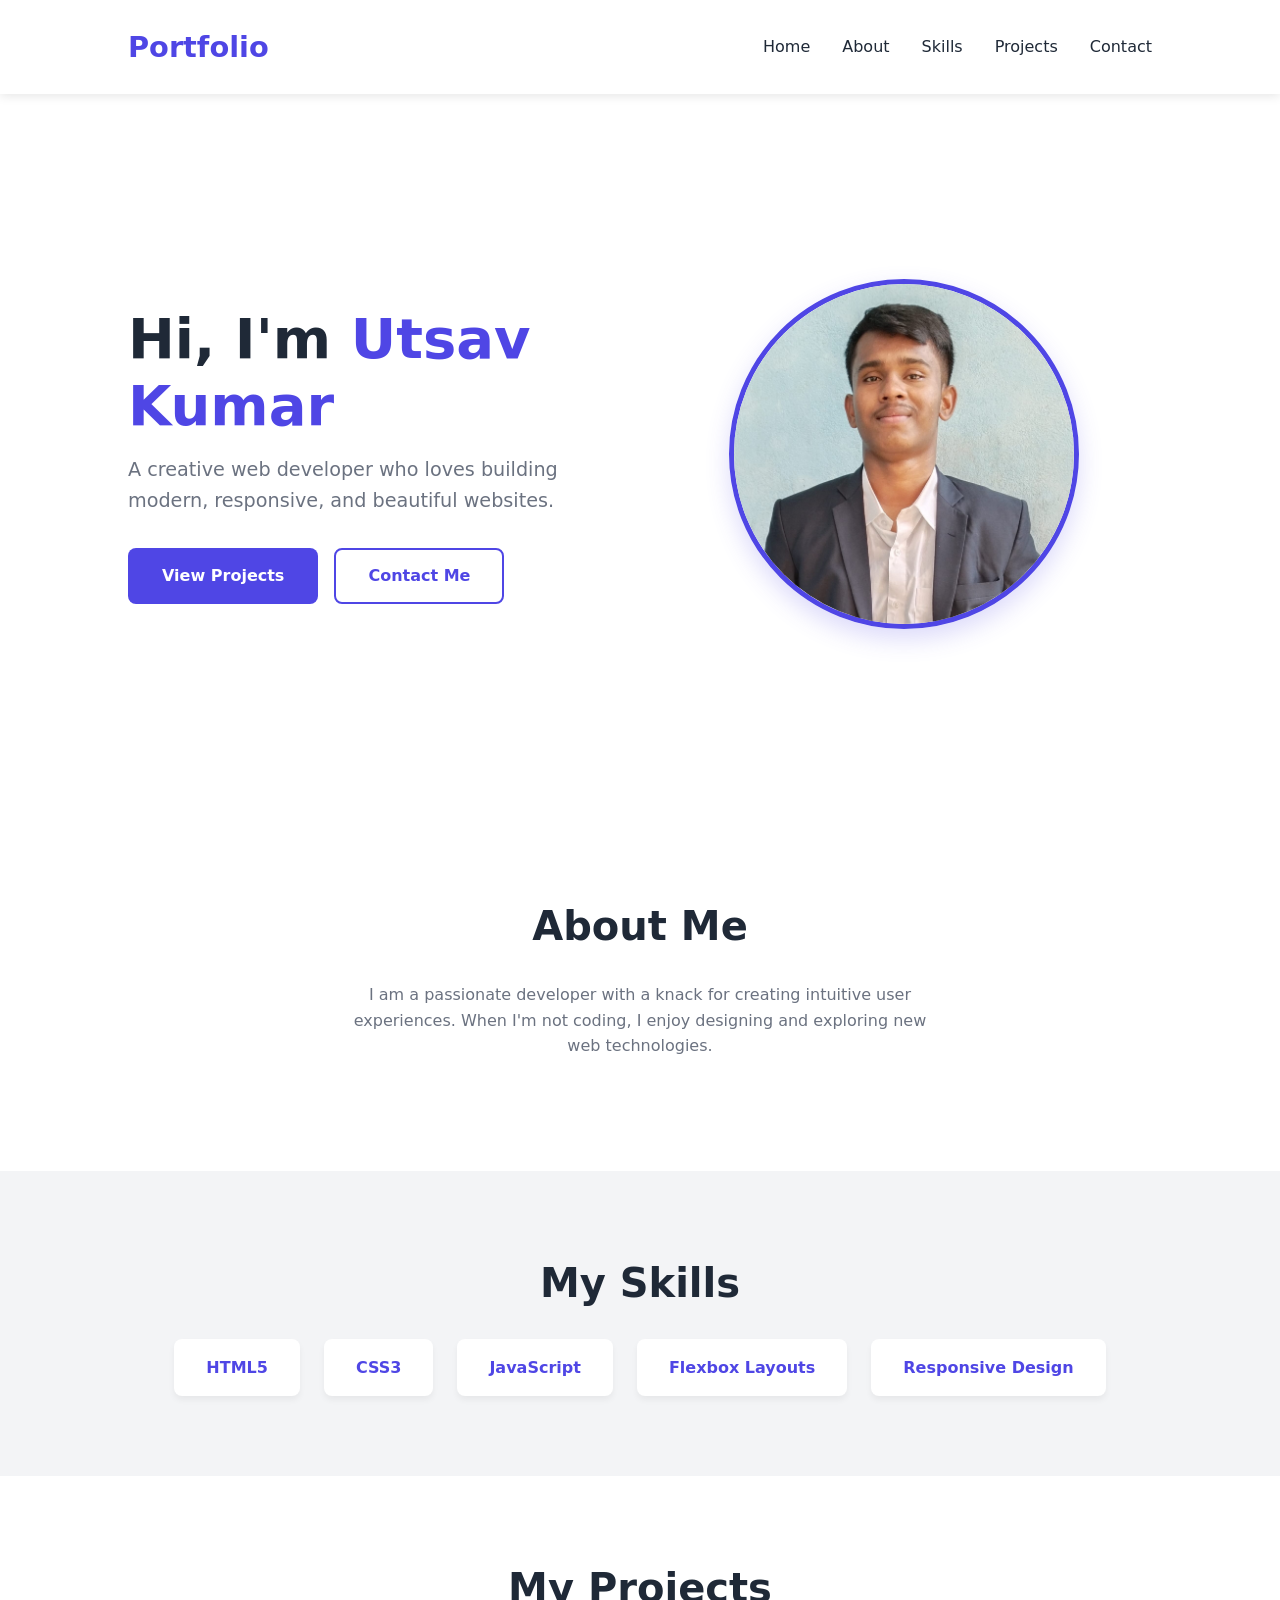
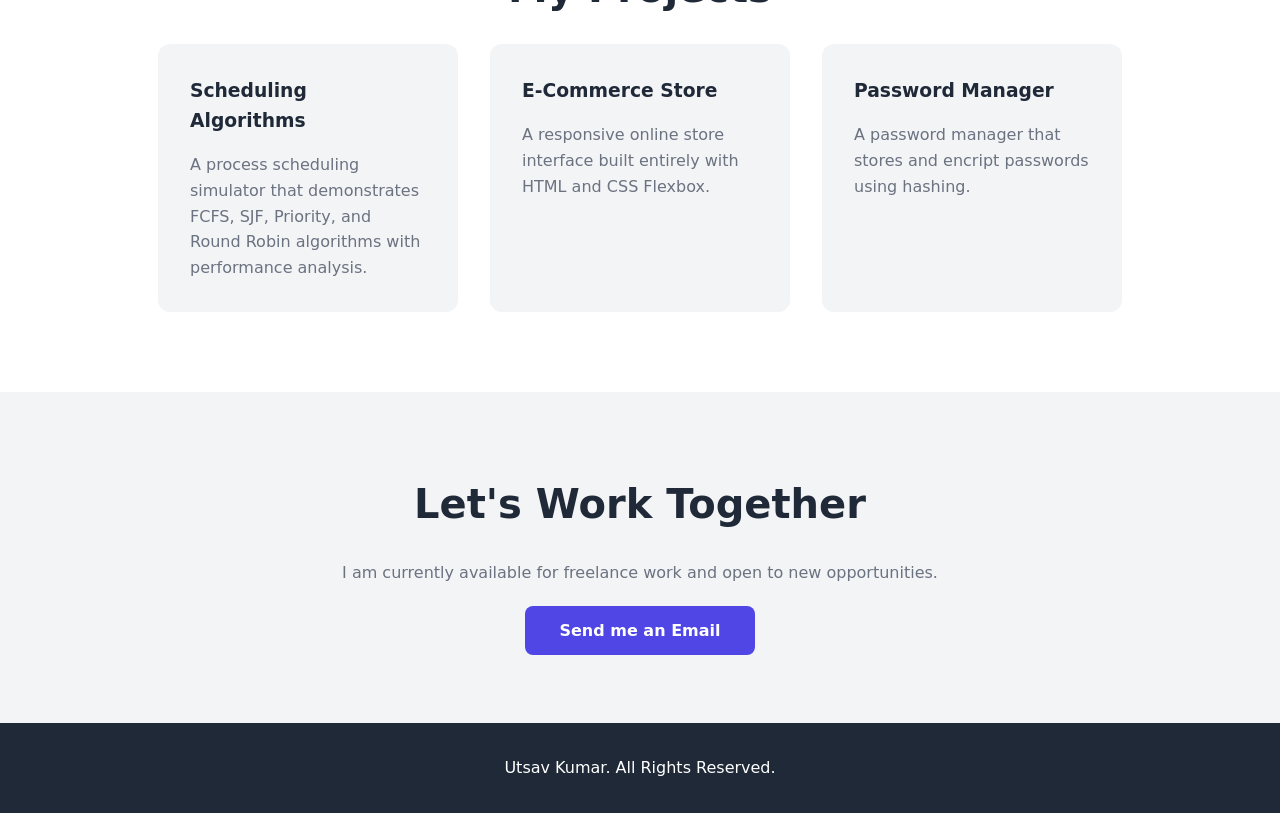
==== index.html @ 4e906d6f "Add files via upload Styled a portfolio website using CSS for a modern look. Enhanced website desig" ====
<!DOCTYPE html>
<html lang="en">
<head>
    <meta charset="UTF-8">
    <meta name="viewport" content="width=device-width, initial-scale=1.0">
    <title>My Portfolio</title>
    <link rel="stylesheet" href="style.css">
</head>
<body>
    <header>
        <nav class="navbar">
            <div class="logo">Portfolio</div>
            <ul class="nav-links">
                <li><a href="#home">Home</a></li>
                <li><a href="#about">About</a></li>
                <li><a href="#skills">Skills</a></li>
                <li><a href="#projects">Projects</a></li>
                <li><a href="#contact">Contact</a></li>
            </ul>
        </nav>
    </header>

    <section id="home" class="hero">
        <div class="hero-content">
            <h1>Hi, I'm <span class="highlight">Utsav Kumar</span></h1>
            <p>A creative web developer who loves building modern, responsive, and beautiful websites.</p>
            <div class="hero-buttons">
                <a href="#projects" class="btn primary-btn">View Projects</a>
                <a href="#contact" class="btn secondary-btn">Contact Me</a>
            </div>
        </div>
        <div class="hero-image">
            <img src="Profile.jpeg" alt="Utsav Kumar's Profile Picture">
        </div>
    </section>

    <section id="about" class="section">
        <h2 class="section-title">About Me</h2>
        <p class="section-text">I am a passionate developer with a knack for creating intuitive user experiences. When I'm not coding, I enjoy designing and exploring new web technologies.</p>
    </section>

    <section id="skills" class="section bg-light">
        <h2 class="section-title">My Skills</h2>
        <div class="skills-container">
            <div class="skill-box">HTML5</div>
            <div class="skill-box">CSS3</div>
            <div class="skill-box">JavaScript</div>
            <div class="skill-box">Flexbox Layouts</div>
            <div class="skill-box">Responsive Design</div>
        </div>
    </section>

    <section id="projects" class="section">
        <h2 class="section-title">My Projects</h2>
        <div class="projects-container">
            <div class="project-card">
                <h3>Scheduling Algorithms</h3>
                <p>A process scheduling simulator that demonstrates FCFS, SJF, Priority, and Round Robin algorithms with performance analysis.</p>
            </div>
            <div class="project-card">
                <h3>E-Commerce Store</h3>
                <p>A responsive online store interface built entirely with HTML and CSS Flexbox.</p>
            </div>
            <div class="project-card">
                <h3>Password Manager</h3>
                <p> A password manager that stores and encript passwords using hashing.</p>
            </div>
        </div>
    </section>

    <section id="contact" class="section bg-light">
        <h2 class="section-title">Let's Work Together</h2>
        <p class="section-text">I am currently available for freelance work and open to new opportunities.</p>
        <a href="utsavkumar1525@gmail.com" class="btn primary-btn">Send me an Email</a>
    </section>

    <footer>
        <p> Utsav Kumar. All Rights Reserved.</p>
    </footer>
</body>
</html>
---- style.css ----
/* =========================================
   Task 1: Global Styles & Color Scheme 
   ========================================= */
   :root {
    --primary-color: #4f46e5;
    --secondary-color: #4338ca;
    --text-dark: #1f2937;
    --text-light: #6b7280;
    --bg-white: #ffffff;
    --bg-gray: #f3f4f6;
}

* {
    margin: 0;
    padding: 0;
    box-sizing: border-box;
    font-family: 'Segoe UI', system-ui, sans-serif;
    scroll-behavior: smooth;
}

body {
    color: var(--text-dark);
    line-height: 1.6;
}

/* Typography & Section Spacing */
.section {
    padding: 5rem 10%; /* Spacing between sections */
    text-align: center;
}

.bg-light {
    background-color: var(--bg-gray);
}

.section-title {
    font-size: 2.5rem;
    margin-bottom: 1.5rem;
    color: var(--text-dark);
}

.section-text {
    max-width: 600px;
    margin: 0 auto 2rem auto;
    color: var(--text-light);
}

/* =========================================
   Task 3 & 4: Flexbox Layouts (Navbar) 
   ========================================= */
header {
    background-color: var(--bg-white);
    box-shadow: 0 2px 10px rgba(0,0,0,0.1);
    position: sticky;
    top: 0;
    z-index: 100;
}

.navbar {
    display: flex;
    justify-content: space-between;
    align-items: center;
    padding: 1.5rem 10%;
}

.logo {
    font-size: 1.8rem;
    font-weight: bold;
    color: var(--primary-color);
}

.nav-links {
    display: flex;
    gap: 2rem;
    list-style: none;
}

.nav-links a {
    text-decoration: none;
    color: var(--text-dark);
    font-weight: 500;
    transition: color 0.3s ease; /* Hover effect */
}

.nav-links a:hover {
    color: var(--primary-color);
}

/* =========================================
   Task 2: Attractive Hero Section 
   ========================================= */
.hero {
    display: flex;
    justify-content: space-between;
    align-items: center;
    padding: 6rem 10%;
    background-color: var(--bg-white);
    min-height: 80vh;
}

.hero-content {
    flex: 1;
    padding-right: 2rem;
}

.hero h1 {
    font-size: 3.5rem;
    line-height: 1.2;
    margin-bottom: 1rem;
}

.highlight {
    color: var(--primary-color);
}

.hero p {
    font-size: 1.2rem;
    color: var(--text-light);
    margin-bottom: 2rem;
}

.hero-image {
    flex: 1;
    display: flex;
    justify-content: center;
}

.hero-image img {
    width: 350px;
    height: 350px;
    object-fit: cover;
    border-radius: 50%;
    border: 5px solid var(--primary-color);
    box-shadow: 0 10px 25px rgba(79, 70, 229, 0.2);
}

/* Task 1: Buttons & Hover Effects */
.hero-buttons {
    display: flex;
    gap: 1rem;
}

.btn {
    padding: 0.8rem 2rem;
    border-radius: 8px;
    text-decoration: none;
    font-weight: 600;
    transition: all 0.3s ease;
    cursor: pointer;
    border: 2px solid transparent;
}

.primary-btn {
    background-color: var(--primary-color);
    color: var(--bg-white);
}

.primary-btn:hover {
    background-color: var(--secondary-color);
    transform: translateY(-3px); /* Hover effect */
}

.secondary-btn {
    background-color: transparent;
    color: var(--primary-color);
    border-color: var(--primary-color);
}

.secondary-btn:hover {
    background-color: var(--primary-color);
    color: var(--bg-white);
    transform: translateY(-3px); /* Hover effect */
}

/* =========================================
   Task 3: Flexbox for Skills & Projects 
   ========================================= */
.skills-container {
    display: flex;
    justify-content: center;
    align-items: center;
    flex-wrap: wrap;
    gap: 1.5rem;
}

.skill-box {
    background-color: var(--bg-white);
    padding: 1rem 2rem;
    border-radius: 8px;
    font-weight: 600;
    color: var(--primary-color);
    box-shadow: 0 4px 6px rgba(0,0,0,0.05);
    transition: transform 0.3s ease;
}

.skill-box:hover {
    transform: translateY(-5px); /* Hover effect */
}

.projects-container {
    display: flex;
    justify-content: center;
    flex-wrap: wrap;
    gap: 2rem;
}

.project-card {
    background-color: var(--bg-gray);
    padding: 2rem;
    border-radius: 12px;
    width: 300px;
    text-align: left;
    transition: transform 0.3s ease, box-shadow 0.3s ease;
}

.project-card:hover {
    transform: translateY(-10px); /* Hover effect */
    box-shadow: 0 10px 20px rgba(0,0,0,0.1);
}

.project-card h3 {
    margin-bottom: 1rem;
    color: var(--text-dark);
}

.project-card p {
    color: var(--text-light);
}

footer {
    background-color: var(--text-dark);
    color: var(--bg-white);
    text-align: center;
    padding: 2rem;
}

/* =========================================
   Task 5: Make the Website Responsive 
   ========================================= */

/* Desktop Optimization: The default styles above naturally cover Desktop (min-width: 1025px) */

/* Optimize for Tablet (Max-width: 1024px) */
@media screen and (max-width: 1024px) {
    .section, .navbar, .hero {
        padding-left: 5%;
        padding-right: 5%;
    }
    
    .hero h1 {
        font-size: 2.8rem;
    }

    .hero-image img {
        width: 300px;
        height: 300px;
    }
}

/* Optimize for Mobile (Max-width: 768px) */
@media screen and (max-width: 768px) {
    /* Stack Navbar */
    .navbar {
        flex-direction: column;
        gap: 1rem;
        padding: 1.5rem 5%;
    }
    
    .nav-links {
        flex-wrap: wrap;
        justify-content: center;
        gap: 1rem;
    }

    /* Stack Hero Section */
    .hero {
        flex-direction: column;
        text-align: center;
        padding-top: 3rem;
    }

    .hero-content {
        padding-right: 0;
        margin-bottom: 3rem;
    }

    .hero-buttons {
        justify-content: center;
        flex-direction: column; /* Buttons stack on very small screens */
    }

    .hero-image img {
        width: 250px;
        height: 250px;
    }

    /* Flex direction for project cards */
    .projects-container {
        flex-direction: column;
        align-items: center;
    }

    .project-card {
        width: 100%;
        max-width: 400px;
    }
}
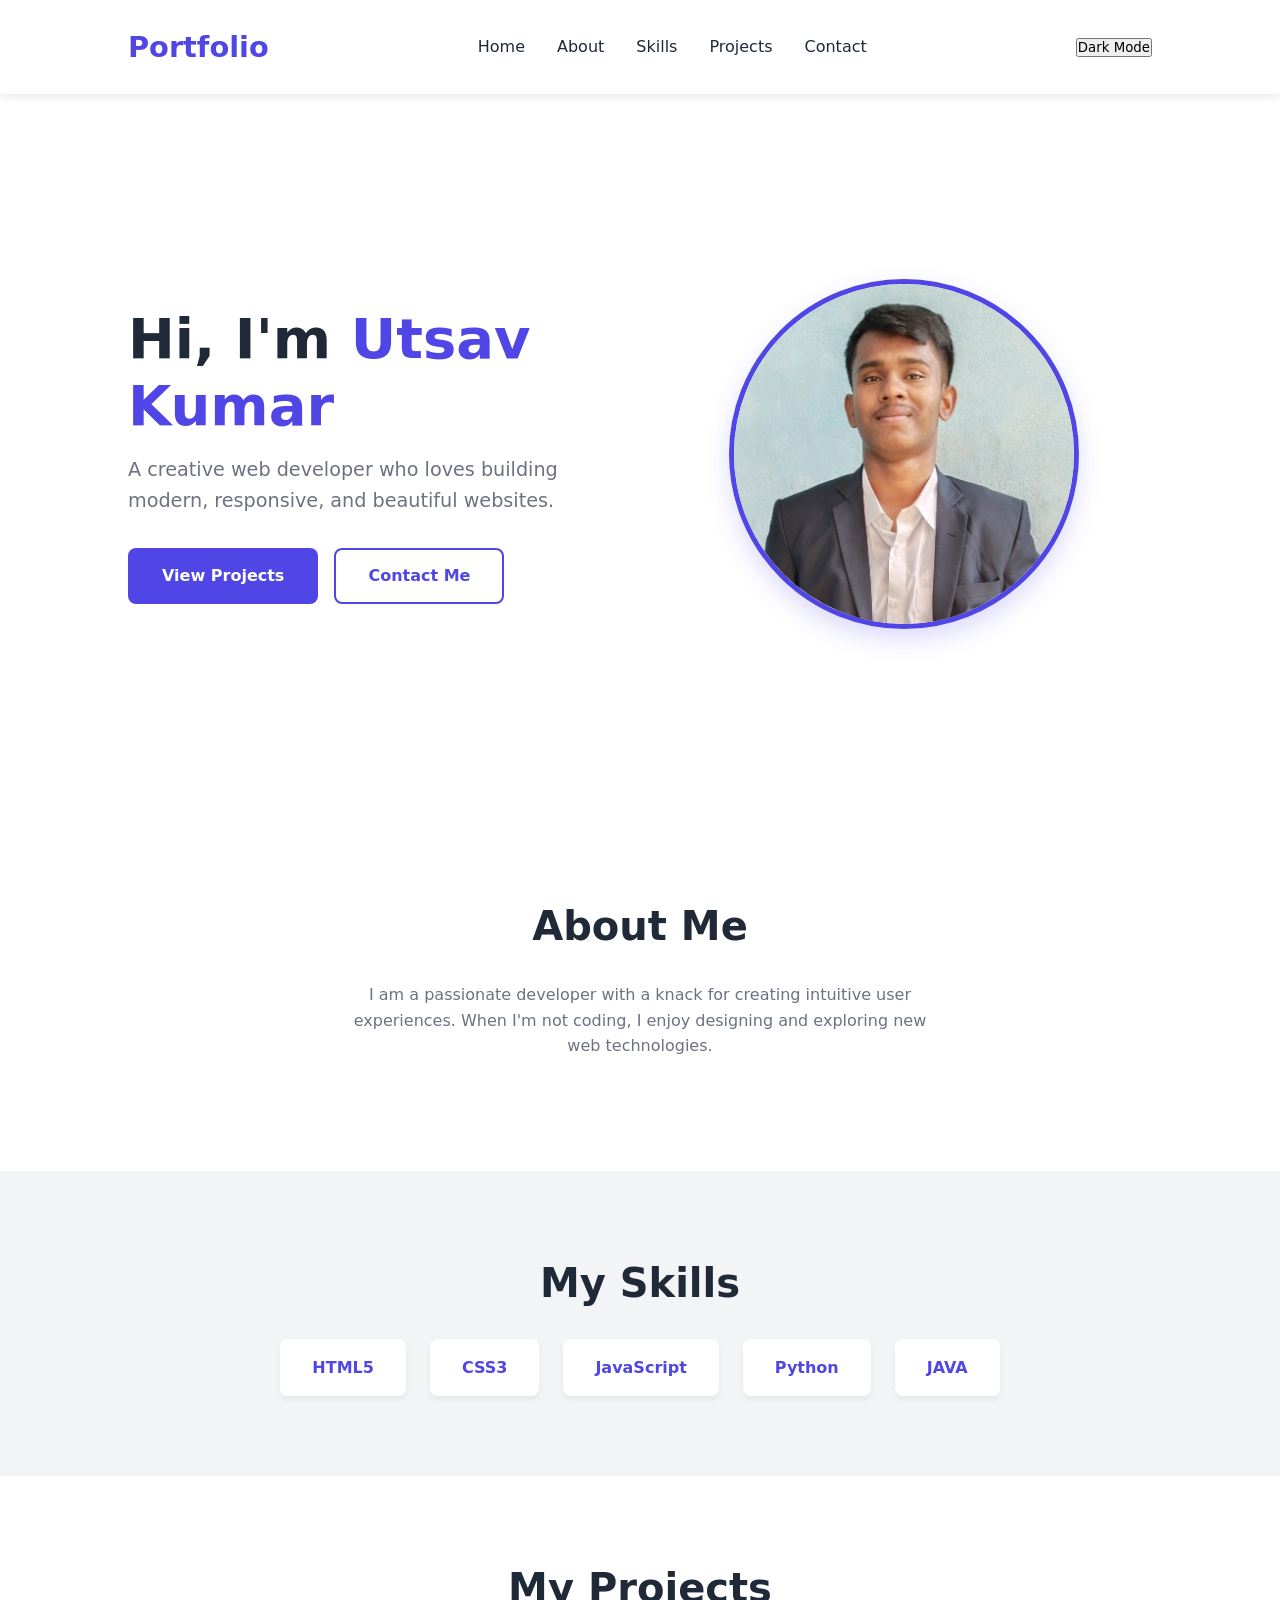
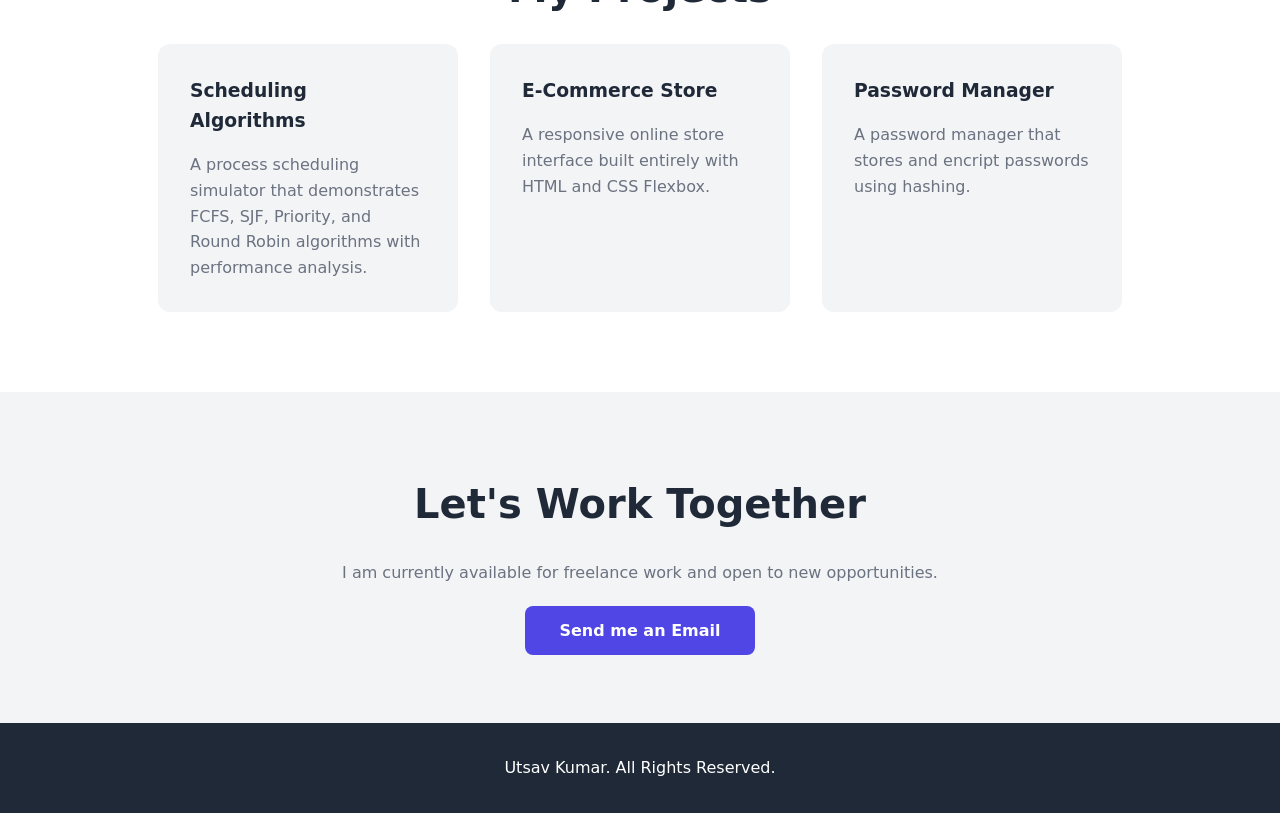
==== commit bcca6074: "Update index.html" ====
--- a/index.html
+++ b/index.html
@@ -5,6 +5,7 @@
     <meta name="viewport" content="width=device-width, initial-scale=1.0">
     <title>My Portfolio</title>
     <link rel="stylesheet" href="style.css">
+    <script src="script.js" defer></script>
 </head>
 <body>
     <header>
@@ -17,6 +18,7 @@
                 <li><a href="#projects">Projects</a></li>
                 <li><a href="#contact">Contact</a></li>
             </ul>
+            <button id="themeBtn">Dark Mode</button>
         </nav>
     </header>
 
@@ -45,8 +47,8 @@
             <div class="skill-box">HTML5</div>
             <div class="skill-box">CSS3</div>
             <div class="skill-box">JavaScript</div>
-            <div class="skill-box">Flexbox Layouts</div>
-            <div class="skill-box">Responsive Design</div>
+            <div class="skill-box">Python</div>
+            <div class="skill-box">JAVA</div>
         </div>
     </section>
 
@@ -71,11 +73,11 @@
     <section id="contact" class="section bg-light">
         <h2 class="section-title">Let's Work Together</h2>
         <p class="section-text">I am currently available for freelance work and open to new opportunities.</p>
-        <a href="utsavkumar1525@gmail.com" class="btn primary-btn">Send me an Email</a>
+        <a href="mailto:utsavkumar1525@gmail.com" class="btn primary-btn">Send me an Email</a>
     </section>
 
     <footer>
         <p> Utsav Kumar. All Rights Reserved.</p>
     </footer>
 </body>
-</html>+</html>
